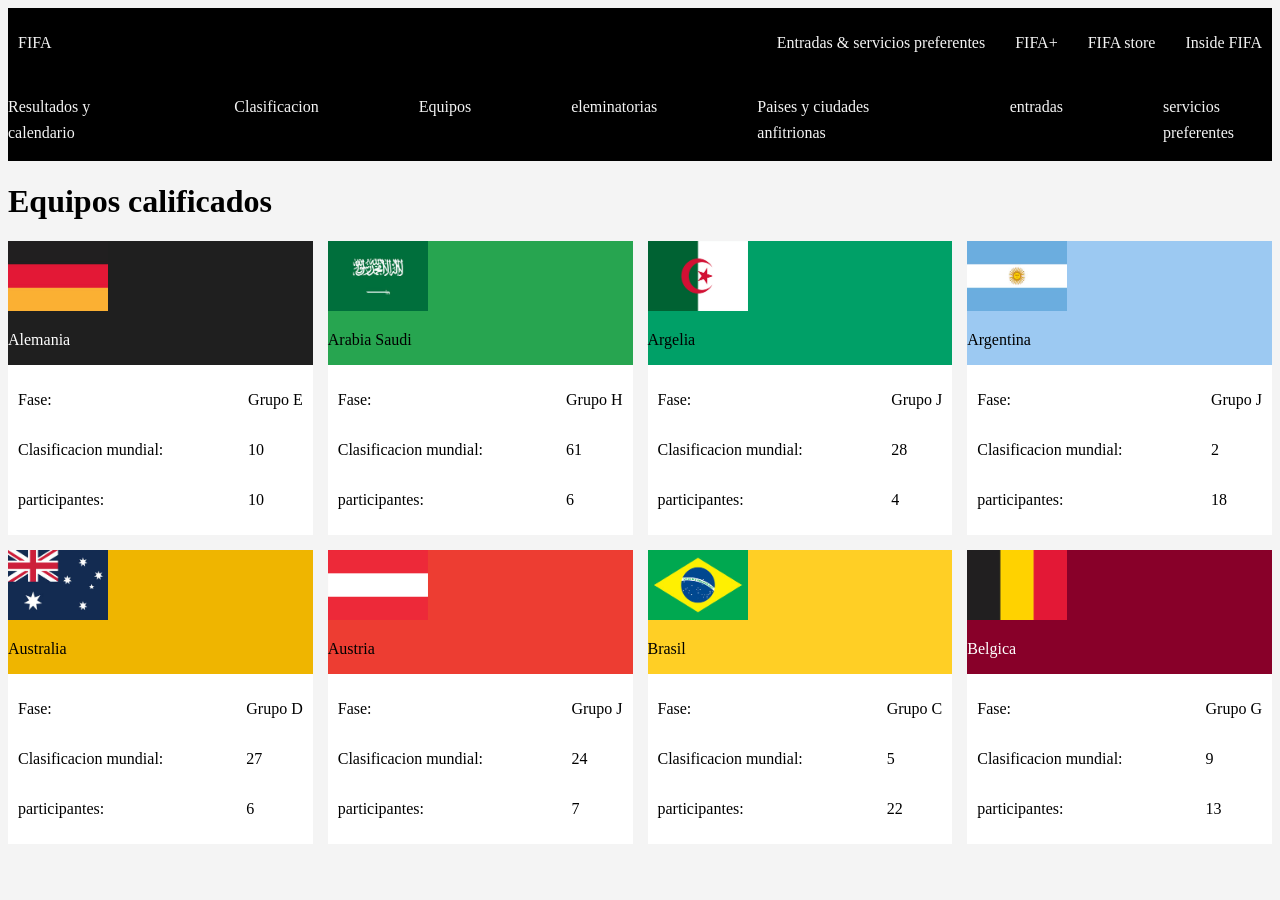
==== tp1/index.html @ 4a8058cc "Subi trabajo 1/2" ====
<!DOCTYPE html>
<html lang="en">

<head>
    <meta charset="UTF-8">
    <meta name="viewport" content="width=device-width, initial-scale=1.0">
    <link rel="stylesheet" href="./style.css">
    <title>Diagnostico de fifa</title>
</head>

<body>
    <header>
        <P class="FIFA">FIFA</P>
        <div class="FIFAA">
            <p>Entradas & servicios preferentes</p>
            <p>FIFA+</p>
            <p>FIFA store</p>
            <P>Inside FIFA</P>
        </div>
    </header>
    <nav>
        <p>Resultados y calendario</p>
        <p>Clasificacion</p>
        <p>Equipos</p>
        <p>eleminatorias</p>
        <p>Paises y ciudades anfitrionas</p>
        <p>entradas</p>
        <p>servicios preferentes</p>
    </nav>
    <h1>Equipos calificados</h1>
    <div class="cajas">
        <div class="al">
            <img src="./IMAGENES/alemania.png" alt="" class="bandera">
            <p>Alemania</p>
            <div class="al2">
                <div class="all">
                    <p>Fase:</p>
                    <p>Clasificacion mundial:</p>
                    <p>participantes:</p>
                </div>
                <div class="all2">
                    <p>Grupo E</p>
                    <p>10</p>
                    <p>10</p>
                </div>
            </div>
        </div>
        <div class="ab">
            <img src="./IMAGENES/arabia.png" alt="" class="bandera">
            <p>Arabia Saudi</p>
            <div class="ab2">
                <div class="abb">
                    <p>Fase:</p>
                    <p>Clasificacion mundial:</p>
                    <p>participantes:</p>
                </div>
                <div class="abb2">
                    <p>Grupo H</p>
                    <p>61</p>
                    <p>6</p>
                </div>
            </div>
        </div>
        <div class="ag">
            <img src="./IMAGENES/argelia.png" alt="" class="bandera">
            <p>Argelia</p>
            <div class="ag2">
                <div class="agg">
                    <p>Fase:</p>
                    <p>Clasificacion mundial:</p>
                    <p>participantes:</p>
                </div>
                <div class="agg2">
                    <p>Grupo J</p>
                    <p>28</p>
                    <p>4</p>
                </div>
            </div>
        </div>
        <div class="ar">
            <img src="./IMAGENES/argentina.png" alt="" class="bandera">
            <p>Argentina</p>
            <div class="ar2">
                <div class="arr">
                    <p>Fase:</p>
                    <p>Clasificacion mundial:</p>
                    <p>participantes:</p>
                </div>
                <div class="arr2">
                    <p>Grupo J</p>
                    <p>2</p>
                    <p>18</p>
                </div>
            </div>
        </div>
        <div class="au">
            <img src="./IMAGENES/australia.png" alt="" class="bandera">
            <p>Australia</p>
            <div class="au2">
                <div class="auu">
                    <p>Fase:</p>
                    <p>Clasificacion mundial:</p>
                    <p>participantes:</p>
                </div>
                <div class="auu2">
                    <p>Grupo D</p>
                    <p>27</p>
                    <p>6</p>
                </div>
            </div>
        </div>
        <div class="aa">
            <img src="./IMAGENES/austria.png" alt="" class="bandera">
            <p>Austria</p>
            <div class="aa2">
                <div class="aaa">
                    <p>Fase:</p>
                    <p>Clasificacion mundial:</p>
                    <p>participantes:</p>
                </div>
                <div class="aaa2">
                    <p>Grupo J</p>
                    <p>24</p>
                    <p>7</p>
                </div>
            </div>
        </div>
        <div class="br">
            <img src="./IMAGENES/brasil.png" alt="" class="bandera">
            <p>Brasil</p>
            <div class="br2">
                <div class="brr">
                    <p>Fase:</p>
                    <p>Clasificacion mundial:</p>
                    <p>participantes:</p>
                </div>
                <div class="brr2">
                    <p>Grupo C</p>
                    <p>5</p>
                    <p>22</p>
                </div>
            </div>
        </div>
        <div class="be">
            <img src="./IMAGENES/belgica.png" alt="" class="bandera">
            <p>Belgica</p>
            <div class="be2">
                <div class="bee">
                    <p>Fase:</p>
                    <p>Clasificacion mundial:</p>
                    <p>participantes:</p>
                </div>
                <div class="bee2">
                    <p>Grupo G</p>
                    <p>9</p>
                    <p>13</p>
                </div>
            </div>
        </div>
    </div>

</body>

</html>
---- tp1/style.css ----
body {
    background-color: #f4f4f4;
}

header {
    background-color: #000;
    color: #f4f4f4;
    display: flex;
    justify-content: space-between;
    padding: 10px;
}

.FIFAA {
    display: flex;
    justify-content: flex-end;
    gap: 30px;
}

nav {
    background-color: #000;
    color: #f4f4f4;
    display: flex;
    justify-content: center;
    gap: 100px;
    font-size: 16px;
    line-height: 1.6;
}

.cajas {
    display: grid;
    grid-template-columns: repeat(4, 1fr);
    gap: 15px;
    border: 1px;
    border-color: #000;
    height: 50%;
}

/*cajas de colores*/
.al {
    background-color: #1f1f1f;
    color: #ffffff;
}

.ab {
    background-color: #27a550;
}

.ag {
    background-color: #00a067;
}

.ar {
    background-color: #9cc9f2;
}

.au {
    background-color: #efb500;
}

.aa {
    background-color: #ed3d32;
}

.br {
    background-color: #ffcf25;
}

.be {
    background-color: #880029;
    color: #ffffff;
}
/*banderas*/
.bandera{
    height: 70px;
    width: 100px;
}

/*cajas de abajo*/
.al2 {
    background-color: #ffffff;
    color: #000;
    display: flex;
    justify-content: space-between;
    align-items: flex-start;
    padding: 10px;
}

.ab2 {
    background-color: #ffffff;
    color: #000;
    display: flex;
    justify-content: space-between;
    align-items: flex-start;
    padding: 10px;
}

.ag2 {
    background-color: #ffffff;
    color: #000;
    display: flex;
    justify-content: space-between;
    align-items: flex-start;
    padding: 10px;
}

.ar2 {
    background-color: #ffffff;
    color: #000;
    display: flex;
    justify-content: space-between;
    align-items: flex-start;
    padding: 10px;
}

.au2 {
    background-color: #ffffff;
    color: #000;
    display: flex;
    justify-content: space-between;
    align-items: flex-start;
    padding: 10px;
}

.aa2 {
    background-color: #ffffff;
    color: #000;
    display: flex;
    justify-content: space-between;
    align-items: flex-start;
    padding: 10px;
}

.br2 {
    background-color: #ffffff;
    color: #000;
    display: flex;
    justify-content: space-between;
    align-items: flex-start;
    padding: 10px;
}

.be2 {
    background-color: #ffffff;
    color: #000;
    display: flex;
    justify-content: space-between;
    align-items: flex-start;
    padding: 10px;
}

/*texto de caja de abajp*/
/*caja izquierda*/
.all {
    display: flex;
    flex-direction: column;
}

.abb {
    display: flex;
    flex-direction: column;
}

.agg {
    display: flex;
    flex-direction: column;
}

.arr {
    display: flex;
    flex-direction: column;
}

.auu {
    display: flex;
    flex-direction: column;
}

.aaa {
    display: flex;
    flex-direction: column;
}

.brr {
    display: flex;
    flex-direction: column;
}

.bee {
    display: flex;
    flex-direction: column;
}

/*caja derecha*/
.all2 {
    display: flex;
    flex-direction: column;
}

.abb2 {
    display: flex;
    flex-direction: column;
}

.agg2 {
    display: flex;
    flex-direction: column;
}

.arr2 {
    display: flex;
    flex-direction: column;
}

.auu2 {
    display: flex;
    flex-direction: column;
}

.aaa2 {
    display: flex;
    flex-direction: column;
}

.brr2 {
    display: flex;
    flex-direction: column;
}

.bee2 {
    display: flex;
    flex-direction: column;
}
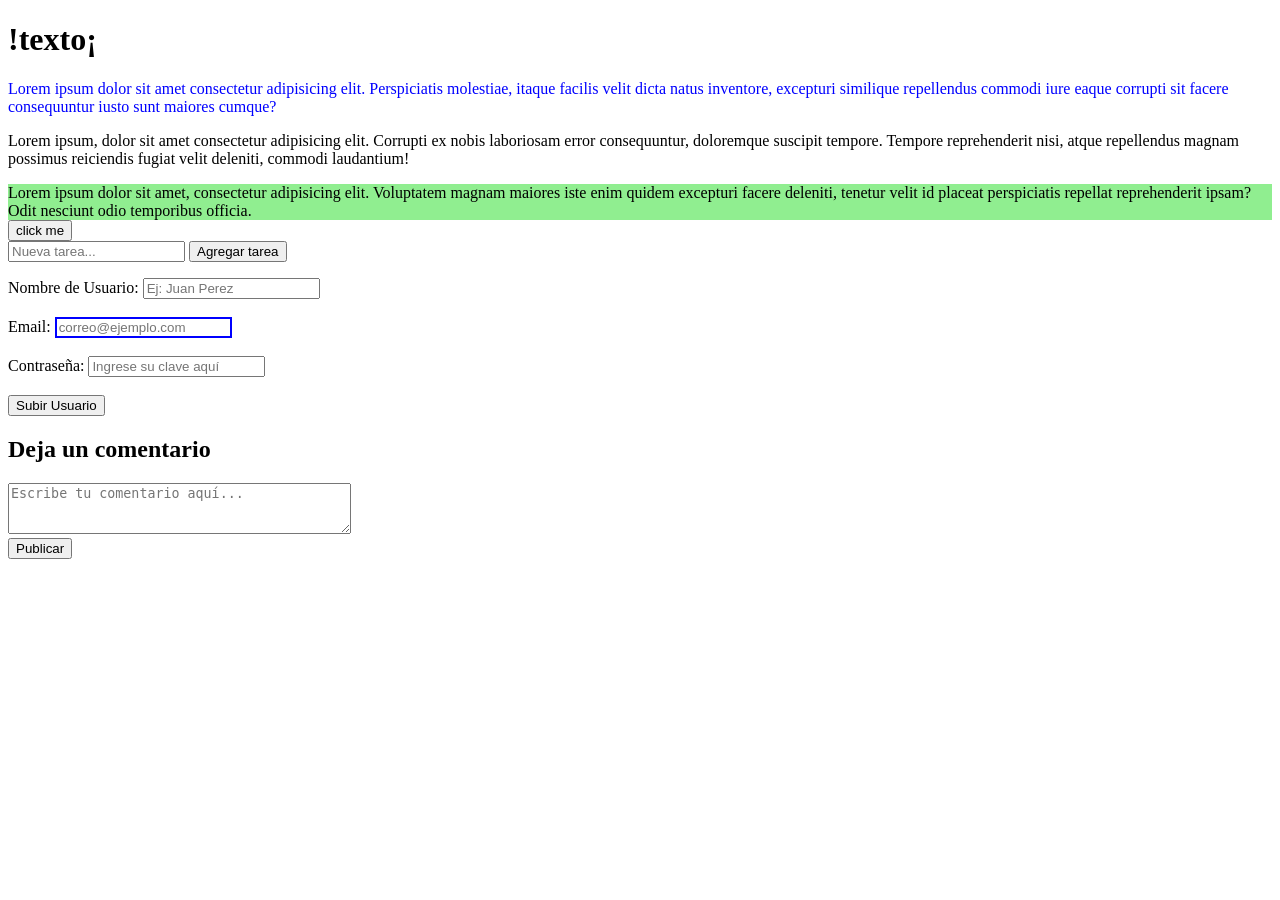
==== commit 54141b89: "Trabajo 1 completado" ====
--- a/tp1/index.html
+++ b/tp1/index.html
@@ -4,161 +4,53 @@
 <head>
     <meta charset="UTF-8">
     <meta name="viewport" content="width=device-width, initial-scale=1.0">
-    <link rel="stylesheet" href="./style.css">
-    <title>Diagnostico de fifa</title>
+    <title>Document</title>
 </head>
 
 <body>
-    <header>
-        <P class="FIFA">FIFA</P>
-        <div class="FIFAA">
-            <p>Entradas & servicios preferentes</p>
-            <p>FIFA+</p>
-            <p>FIFA store</p>
-            <P>Inside FIFA</P>
-        </div>
-    </header>
-    <nav>
-        <p>Resultados y calendario</p>
-        <p>Clasificacion</p>
-        <p>Equipos</p>
-        <p>eleminatorias</p>
-        <p>Paises y ciudades anfitrionas</p>
-        <p>entradas</p>
-        <p>servicios preferentes</p>
-    </nav>
-    <h1>Equipos calificados</h1>
-    <div class="cajas">
-        <div class="al">
-            <img src="./IMAGENES/alemania.png" alt="" class="bandera">
-            <p>Alemania</p>
-            <div class="al2">
-                <div class="all">
-                    <p>Fase:</p>
-                    <p>Clasificacion mundial:</p>
-                    <p>participantes:</p>
-                </div>
-                <div class="all2">
-                    <p>Grupo E</p>
-                    <p>10</p>
-                    <p>10</p>
-                </div>
-            </div>
-        </div>
-        <div class="ab">
-            <img src="./IMAGENES/arabia.png" alt="" class="bandera">
-            <p>Arabia Saudi</p>
-            <div class="ab2">
-                <div class="abb">
-                    <p>Fase:</p>
-                    <p>Clasificacion mundial:</p>
-                    <p>participantes:</p>
-                </div>
-                <div class="abb2">
-                    <p>Grupo H</p>
-                    <p>61</p>
-                    <p>6</p>
-                </div>
-            </div>
-        </div>
-        <div class="ag">
-            <img src="./IMAGENES/argelia.png" alt="" class="bandera">
-            <p>Argelia</p>
-            <div class="ag2">
-                <div class="agg">
-                    <p>Fase:</p>
-                    <p>Clasificacion mundial:</p>
-                    <p>participantes:</p>
-                </div>
-                <div class="agg2">
-                    <p>Grupo J</p>
-                    <p>28</p>
-                    <p>4</p>
-                </div>
-            </div>
-        </div>
-        <div class="ar">
-            <img src="./IMAGENES/argentina.png" alt="" class="bandera">
-            <p>Argentina</p>
-            <div class="ar2">
-                <div class="arr">
-                    <p>Fase:</p>
-                    <p>Clasificacion mundial:</p>
-                    <p>participantes:</p>
-                </div>
-                <div class="arr2">
-                    <p>Grupo J</p>
-                    <p>2</p>
-                    <p>18</p>
-                </div>
-            </div>
-        </div>
-        <div class="au">
-            <img src="./IMAGENES/australia.png" alt="" class="bandera">
-            <p>Australia</p>
-            <div class="au2">
-                <div class="auu">
-                    <p>Fase:</p>
-                    <p>Clasificacion mundial:</p>
-                    <p>participantes:</p>
-                </div>
-                <div class="auu2">
-                    <p>Grupo D</p>
-                    <p>27</p>
-                    <p>6</p>
-                </div>
-            </div>
-        </div>
-        <div class="aa">
-            <img src="./IMAGENES/austria.png" alt="" class="bandera">
-            <p>Austria</p>
-            <div class="aa2">
-                <div class="aaa">
-                    <p>Fase:</p>
-                    <p>Clasificacion mundial:</p>
-                    <p>participantes:</p>
-                </div>
-                <div class="aaa2">
-                    <p>Grupo J</p>
-                    <p>24</p>
-                    <p>7</p>
-                </div>
-            </div>
-        </div>
-        <div class="br">
-            <img src="./IMAGENES/brasil.png" alt="" class="bandera">
-            <p>Brasil</p>
-            <div class="br2">
-                <div class="brr">
-                    <p>Fase:</p>
-                    <p>Clasificacion mundial:</p>
-                    <p>participantes:</p>
-                </div>
-                <div class="brr2">
-                    <p>Grupo C</p>
-                    <p>5</p>
-                    <p>22</p>
-                </div>
-            </div>
-        </div>
-        <div class="be">
-            <img src="./IMAGENES/belgica.png" alt="" class="bandera">
-            <p>Belgica</p>
-            <div class="be2">
-                <div class="bee">
-                    <p>Fase:</p>
-                    <p>Clasificacion mundial:</p>
-                    <p>participantes:</p>
-                </div>
-                <div class="bee2">
-                    <p>Grupo G</p>
-                    <p>9</p>
-                    <p>13</p>
-                </div>
-            </div>
-        </div>
+    <div class="Punto1">
+        <h1 id="titulo">Lisandro</h1>
+        <p class="parrafo">Lorem ipsum dolor sit amet consectetur adipisicing elit. Perspiciatis molestiae, itaque
+            facilis velit dicta natus inventore, excepturi similique repellendus commodi iure eaque corrupti sit facere
+            consequuntur iusto sunt maiores cumque?</p>
+        <p class="parrafo">Lorem ipsum, dolor sit amet consectetur adipisicing elit. Corrupti ex nobis laboriosam error
+            consequuntur, doloremque suscipit tempore. Tempore reprehenderit nisi, atque repellendus magnam possimus
+            reiciendis fugiat velit deleniti, commodi laudantium!</p>
+        <div id="contenedor">Lorem ipsum dolor sit amet, consectetur adipisicing elit. Voluptatem magnam maiores iste
+            enim quidem excepturi facere deleniti, tenetur velit id placeat perspiciatis repellat reprehenderit ipsam?
+            Odit nesciunt odio temporibus officia.</div>
+    </div>
+    <div class="Punto2">
+        <button id="miBoton">click me</button>
     </div>
 
+    <div class="Punto3"><input type="text" id="inputTarea" placeholder="Nueva tarea...">
+        <button id="btnAgregar">Agregar tarea</button>
+    </div>
+    <div class="Punto4">
+        <ul id="listaTareas"></ul>
+    </div>
+
+    <div class="Punto5">
+        <form id="formRegistro">
+        <label>Nombre de Usuario: <input type="text" name="usuario" placeholder="Ej: Juan Perez"></label><br><br>
+        <label>Email: <input type="email" name="correo" placeholder="correo@ejemplo.com"></label><br><br>
+        <label>Contraseña: <input type="password" name="clave"></label><br><br>
+        
+        <button type="submit" id="btnSubir">Subir Usuario</button>
+    </div>
+
+    <div class="Punto6">
+        <h2>Deja un comentario</h2>
+        <textarea id="textoComentario" placeholder="Escribe tu comentario aquí..." rows="3" cols="40"></textarea>
+        <br>
+        <button id="btnPublicar">Publicar</button>
+
+        <div id="listaComentarios"></div>
+    </div>
+
+
+    <script src="JAVA.js"></script>
 </body>
 
-</html>
+</html>
